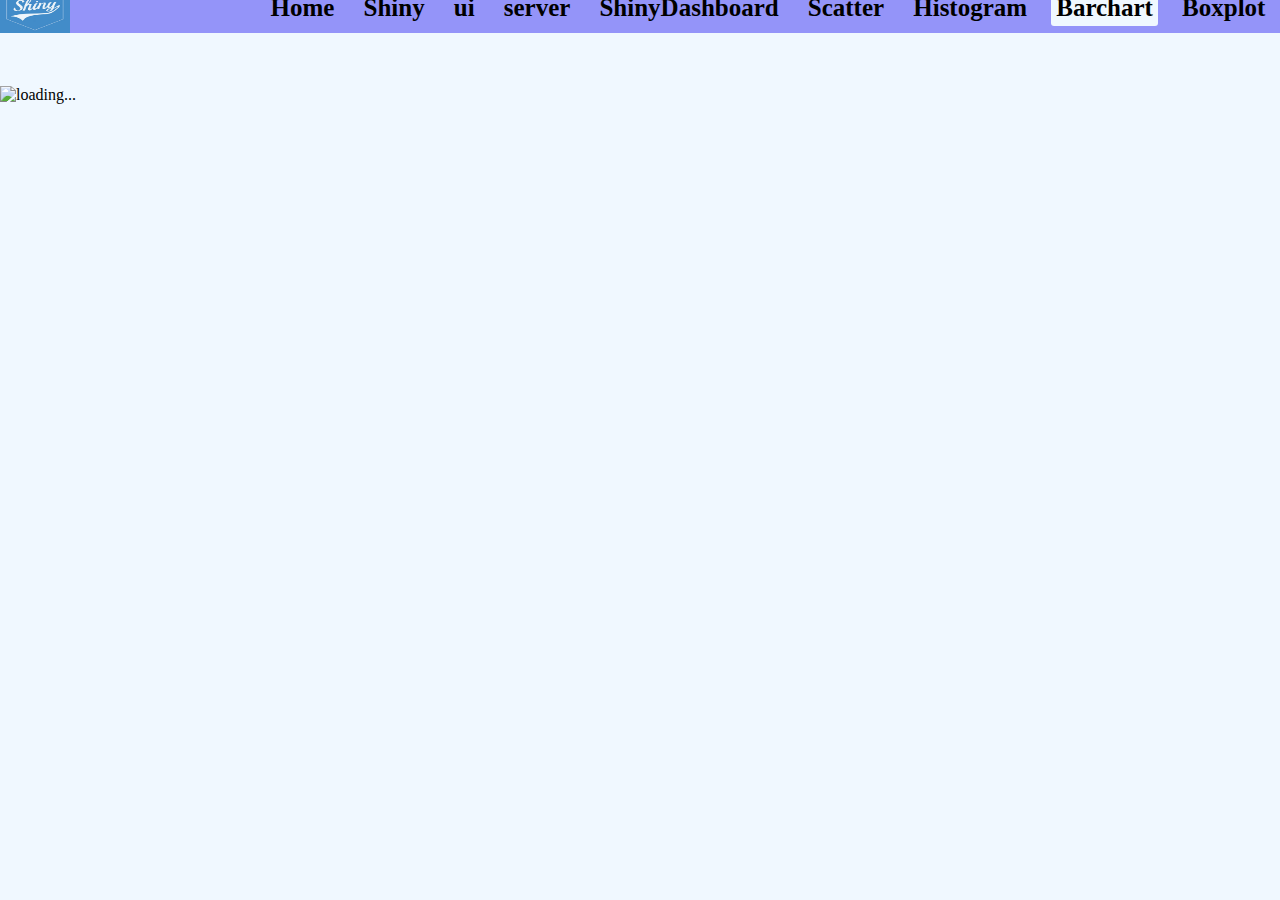
==== barchart.html @ 693a4cc6 "dashboardUpdated" ====
<!DOCTYPE html>
<html lang="en">
  <head>
    <meta charset="UTF-8" />
    <meta http-equiv="X-UA-Compatible" content="IE=edge" />
    <meta name="viewport" content="width=device-width, initial-scale=1.0" />
    <title>Web App with shiny</title>
    <link rel="stylesheet" type="text/css" href="/barchart.css" />
  </head>
  <body>
    
     
      <nav>
        <div class="logo">
        <img src="/images/shiny_logo.png" >
      </div>
        <div class="nav-items">
          <a href="/index.html"><strong >Home</strong></a>
          <a href="/shiny.html"><strong>Shiny</strong></a>
          <a href="/ui.html"><strong>ui</strong></a>
          <a href="/server.html"><strong>server</strong></a>
          <a href="/dashboard.html"><strong>ShinyDashboard</strong></a>
          <a href="/scatter.html"><strong>Scatter</strong></a>
          <a href="/histogram.html"><strong>Histogram</strong></a>
          <a href="/barchart.html"><strong style="background-color: aliceblue;">Barchart</strong></a>
          <a href="/boxplot.html"><strong>Boxplot</strong></a>
        </div>
      </nav>
      <div class="main-container">
        <div class="sub-container1">
            <pre>
                <code>

                </code>
            </pre>
            <img src="" alt="loading...">
        </div>
        <div class="sub-container2">
            <p></p>
        </div>
      </div>
       </body>
</html>
---- barchart.css ----
body{
    box-sizing: border-box; 
    margin: 0px;
    background-color: aliceblue;
 }
  nav{
    height: 50px;
    width: 100%;
    margin-top: -30px;
     display: flex;
     background-color: rgb(148, 148, 249);
     overflow: hidden;
     position: fixed;
 }
 .logo{
     flex:0.2;
     
     
     
 }
 .nav-items{
     flex:0.8;
     
     display: flex;
     justify-content: space-evenly;
     
 }
 .nav-items a{
     color: black;
     height:fit-content;
     width:fit-content;
     padding: 5px;
     font-size: 25px;
     margin: auto;
     text-decoration: none;
     
     
     
 }
 /* .nav-items a:hover{
 color: white;
 } */
 .nav-items a strong{
     padding: 5px;
     border-radius: 3px;
     
   }
 .logo img{
     height:50px;
     width:70px;  
 }
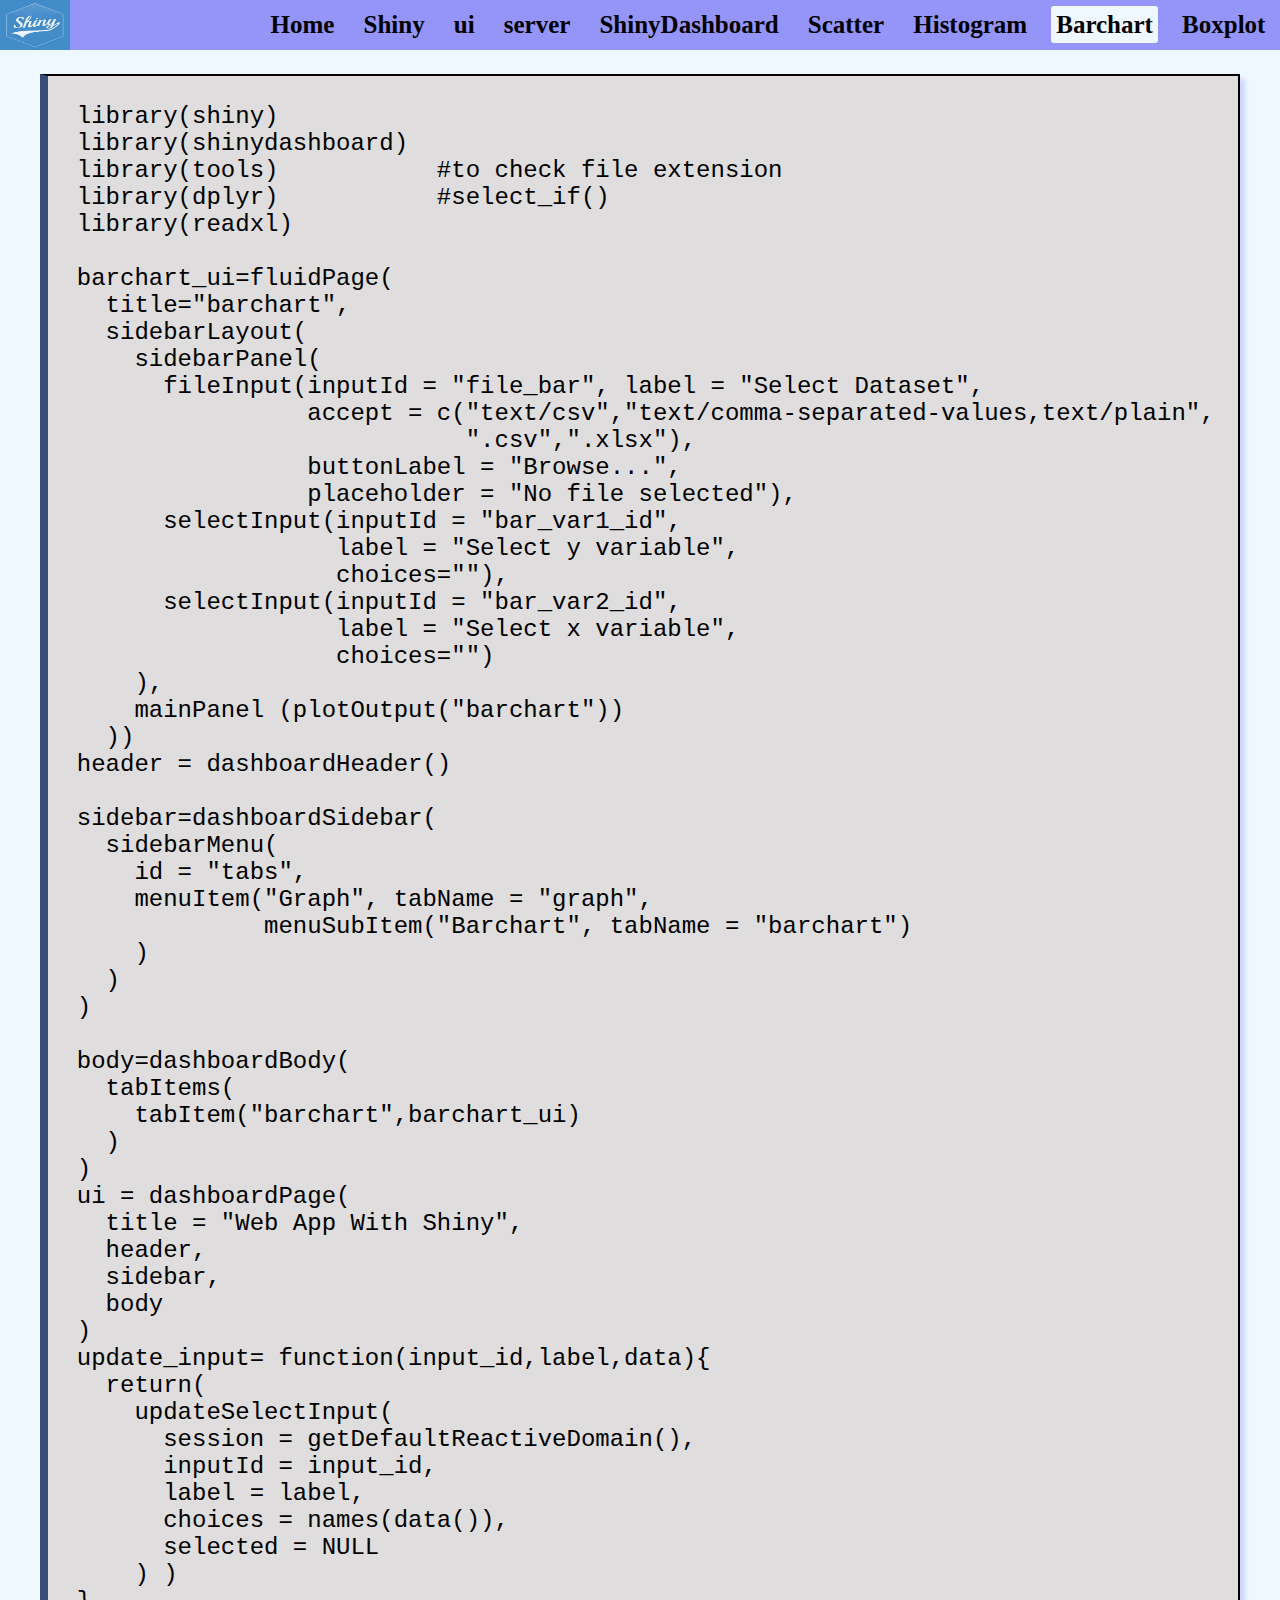
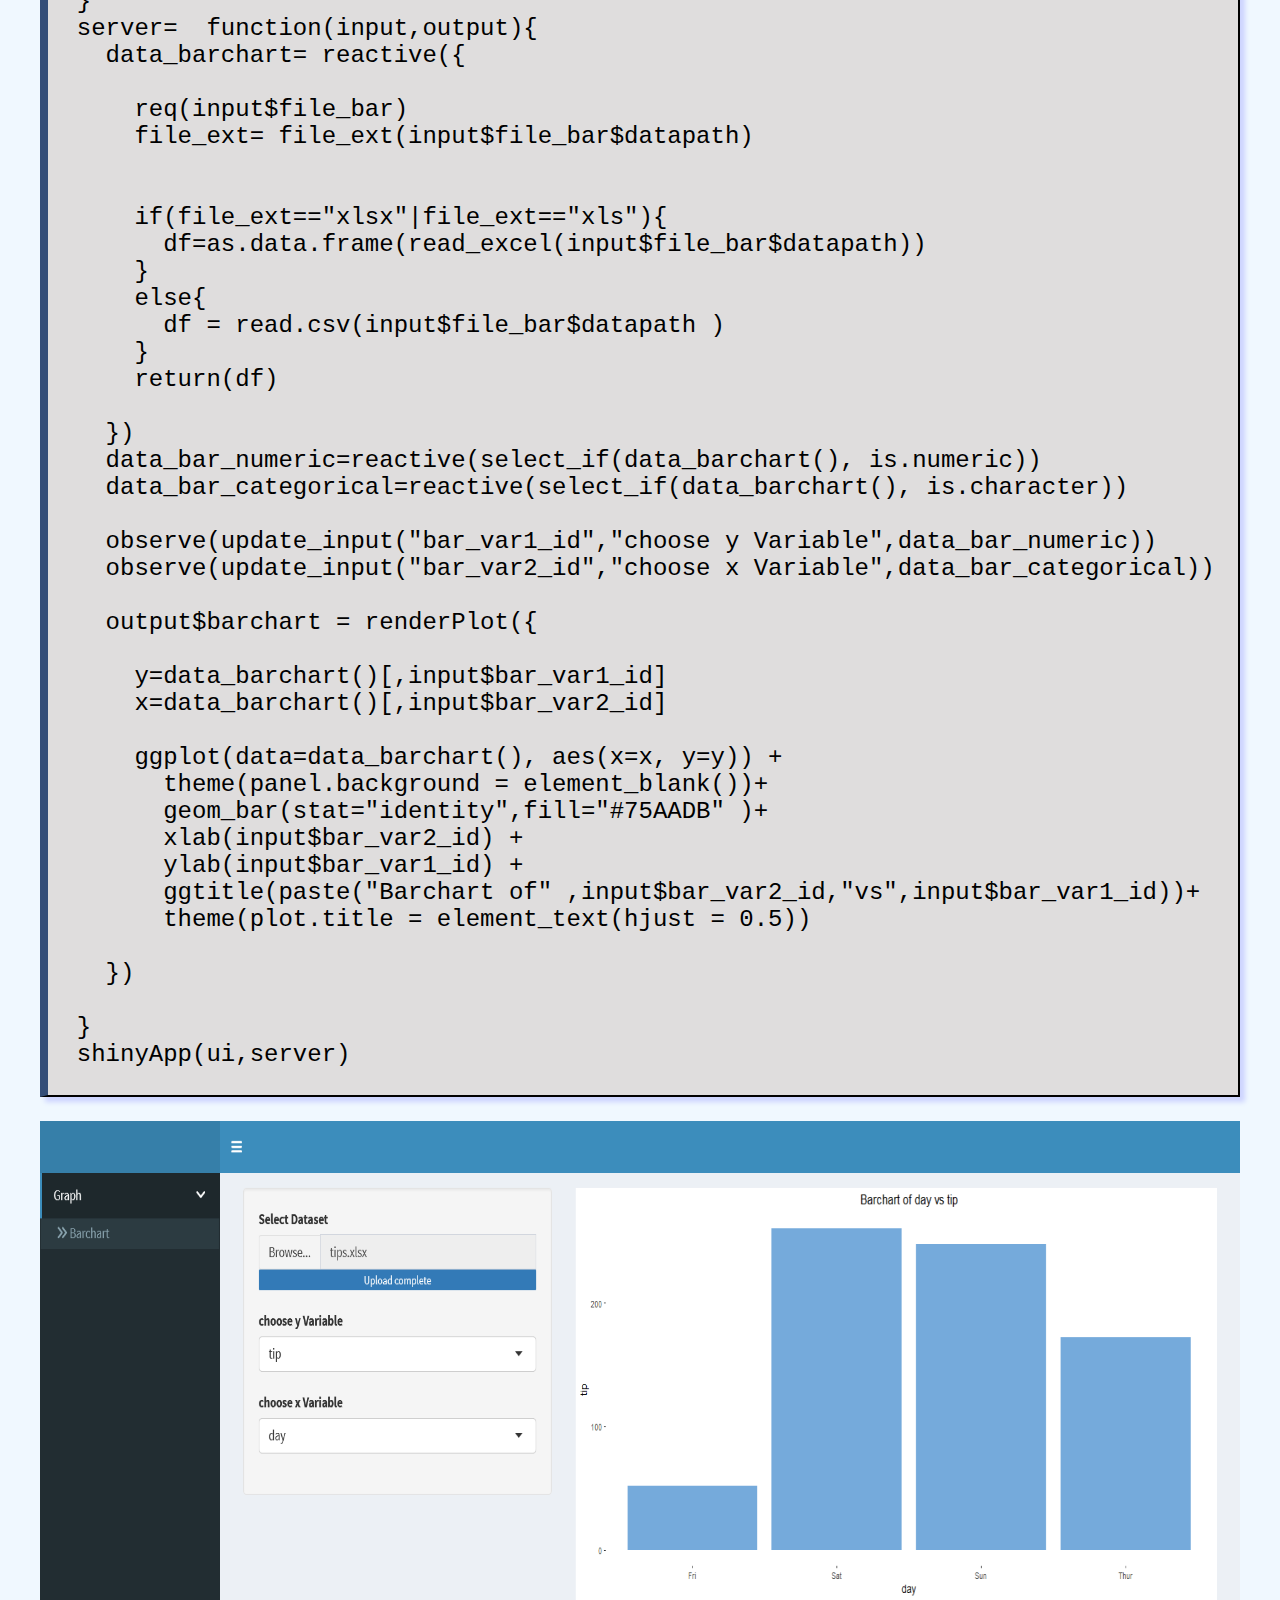
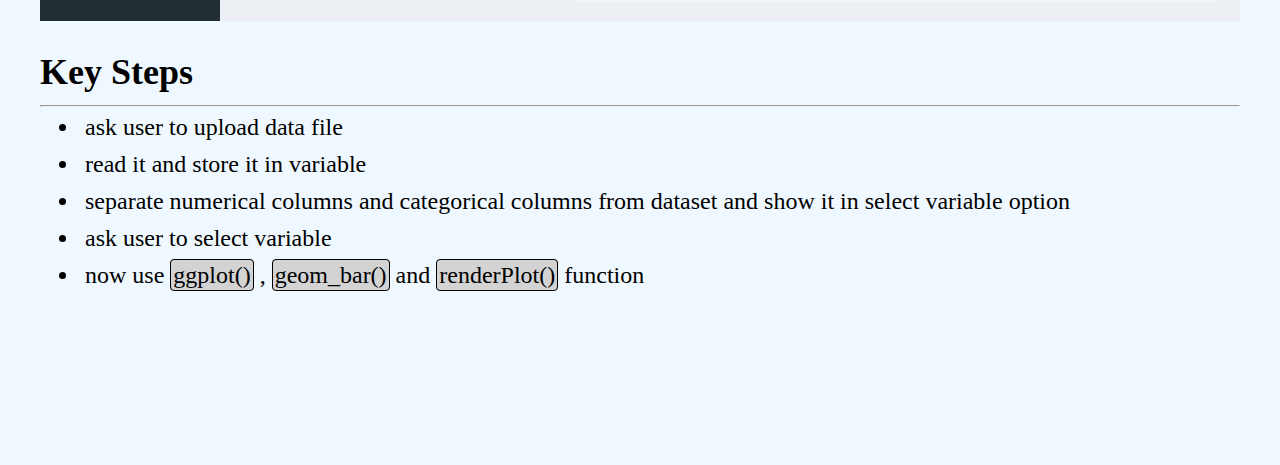
==== commit 24e0e8fb: "graph-updated" ====
--- a/barchart.html
+++ b/barchart.html
@@ -5,7 +5,7 @@
     <meta http-equiv="X-UA-Compatible" content="IE=edge" />
     <meta name="viewport" content="width=device-width, initial-scale=1.0" />
     <title>Web App with shiny</title>
-    <link rel="stylesheet" type="text/css" href="/barchart.css" />
+    <link rel="stylesheet" type="text/css" href="/scatter.css" />
   </head>
   <body>
     
@@ -28,15 +28,119 @@
       </nav>
       <div class="main-container">
         <div class="sub-container1">
-            <pre>
-                <code>
-
-                </code>
-            </pre>
-            <img src="" alt="loading...">
+<pre>
+<code>
+  library(shiny)
+  library(shinydashboard)
+  library(tools)           #to check file extension
+  library(dplyr)           #select_if()
+  library(readxl)
+  
+  barchart_ui=fluidPage(
+    title="barchart",
+    sidebarLayout(
+      sidebarPanel(
+        fileInput(inputId = "file_bar", label = "Select Dataset",
+                  accept = c("text/csv","text/comma-separated-values,text/plain",
+                             ".csv",".xlsx"),
+                  buttonLabel = "Browse...",
+                  placeholder = "No file selected"),
+        selectInput(inputId = "bar_var1_id",
+                    label = "Select y variable",
+                    choices=""),
+        selectInput(inputId = "bar_var2_id",
+                    label = "Select x variable",
+                    choices="")
+      ),
+      mainPanel (plotOutput("barchart")) 
+    ))
+  header = dashboardHeader()
+  
+  sidebar=dashboardSidebar(
+    sidebarMenu(
+      id = "tabs",
+      menuItem("Graph", tabName = "graph",
+               menuSubItem("Barchart", tabName = "barchart")
+      )
+    )
+  )
+  
+  body=dashboardBody(
+    tabItems(
+      tabItem("barchart",barchart_ui)
+    )
+  )
+  ui = dashboardPage(
+    title = "Web App With Shiny",
+    header,
+    sidebar,
+    body
+  )
+  update_input= function(input_id,label,data){
+    return(
+      updateSelectInput(
+        session = getDefaultReactiveDomain(),
+        inputId = input_id,
+        label = label,
+        choices = names(data()),
+        selected = NULL
+      ) )
+  }
+  server=  function(input,output){
+    data_barchart= reactive({
+      
+      req(input$file_bar)
+      file_ext= file_ext(input$file_bar$datapath)
+      
+      
+      if(file_ext=="xlsx"|file_ext=="xls"){
+        df=as.data.frame(read_excel(input$file_bar$datapath))
+      }
+      else{
+        df = read.csv(input$file_bar$datapath )
+      }
+      return(df)
+      
+    })
+    data_bar_numeric=reactive(select_if(data_barchart(), is.numeric))
+    data_bar_categorical=reactive(select_if(data_barchart(), is.character))
+    
+    observe(update_input("bar_var1_id","choose y Variable",data_bar_numeric))
+    observe(update_input("bar_var2_id","choose x Variable",data_bar_categorical))
+    
+    output$barchart = renderPlot({
+      
+      y=data_barchart()[,input$bar_var1_id]
+      x=data_barchart()[,input$bar_var2_id]
+      
+      ggplot(data=data_barchart(), aes(x=x, y=y)) +
+        theme(panel.background = element_blank())+
+        geom_bar(stat="identity",fill="#75AADB" )+
+        xlab(input$bar_var2_id) +
+        ylab(input$bar_var1_id) +
+        ggtitle(paste("Barchart of" ,input$bar_var2_id,"vs",input$bar_var1_id))+
+        theme(plot.title = element_text(hjust = 0.5))
+      
+    })
+    
+  }
+  shinyApp(ui,server)                                    
+</code>
+</pre>
+            <img src="images/barchart.png" alt="loading...">
         </div>
         <div class="sub-container2">
-            <p></p>
+          <h2>Key Steps</h2>
+                <hr>
+                <ul>
+                    <li>ask user to upload data file</li>
+                    <li>read it and store it in variable</li>
+                    <!-- <li>to plot barchart we need two continuous variable</li> -->
+                    <li>separate numerical columns and categorical columns from dataset and show it in select variable option </li>
+                    <li>ask user to select variable</li>
+                    <li>now use <span class="gray">ggplot()</span> , <span class="gray">geom_bar()</span> and <span class="gray">renderPlot()</span> function</li>
+                    
+                </ul>
         </div>
       </div>
        </body>
--- a/scatter.css
+++ b/scatter.css
@@ -0,0 +1,100 @@
+body{
+    box-sizing: border-box; 
+    margin: 0px;
+    background-color: aliceblue;
+ }
+  nav{
+    height: 50px;
+    width: 100%;
+     display: flex;
+     background-color: rgb(148, 148, 249);
+     overflow: hidden;
+     position: fixed;
+ }
+ .logo{
+     flex:0.2;
+     
+     
+     
+ }
+ .nav-items{
+     flex:0.8;
+     
+     display: flex;
+     justify-content: space-evenly;
+     
+ }
+ .nav-items a{
+     color: black;
+     height:fit-content;
+     width:fit-content;
+     padding: 5px;
+     font-size: 25px;
+     margin: auto;
+     text-decoration: none;
+     
+     
+     
+ }
+ /* .nav-items a:hover{
+ color: white;
+ } */
+ .nav-items a strong{
+     padding: 5px;
+     border-radius: 3px;
+     
+   }
+ .logo img{
+     height:50px;
+     width:70px;  
+ }
+ .main-container{
+    display: flex;
+    flex-direction: column;
+    width:1200px;
+    height:fit-content;
+    margin: auto;
+    
+    
+    padding-bottom: 50px;
+    font-size: 24px;
+ }
+ .sub-container1{
+    margin-top: 50px;
+    display: flex;
+    flex-direction: column;
+    
+    
+ }
+ .sub-container1 pre{
+    border:2px solid;
+    background-color: hsl(0, 2%, 87%);
+    box-shadow: 5px 5px 5px  rgba(0, 0, 255, .15);
+    border-left: 8px solid #344e78;
+    
+ }
+ .sub-container1 img{
+    width:100%;
+    height: 500px;
+ }
+ .main-container h2{
+    
+    margin-bottom: 0px;
+    
+ }
+ .main-container hr{
+    color: #344e78;
+ }
+ .main-container ul{
+    
+    margin-top: -10px;
+ }
+ .main-container ul li{
+    padding: 5px;
+ }
+ .gray {
+    background-color: lightgray;
+    padding: 2px;
+    border: 1px solid;
+    border-radius: 4px;
+ }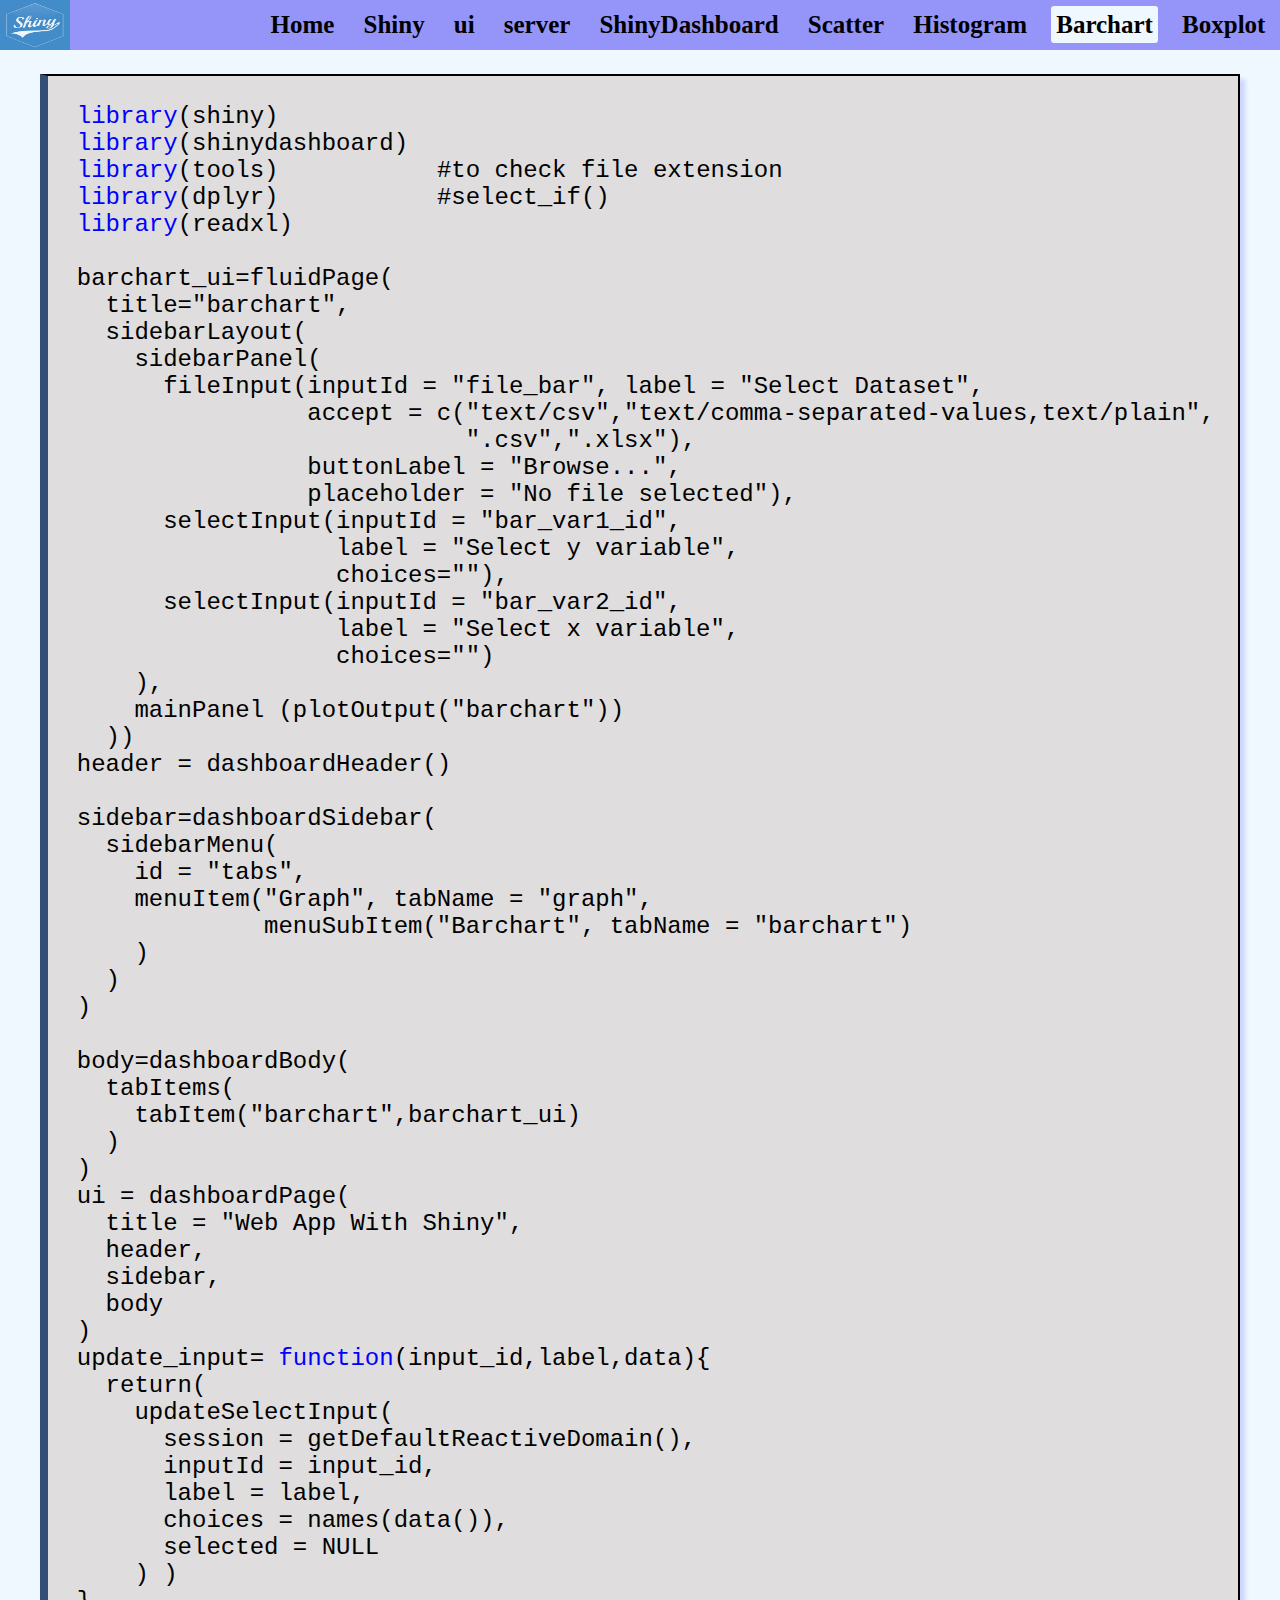
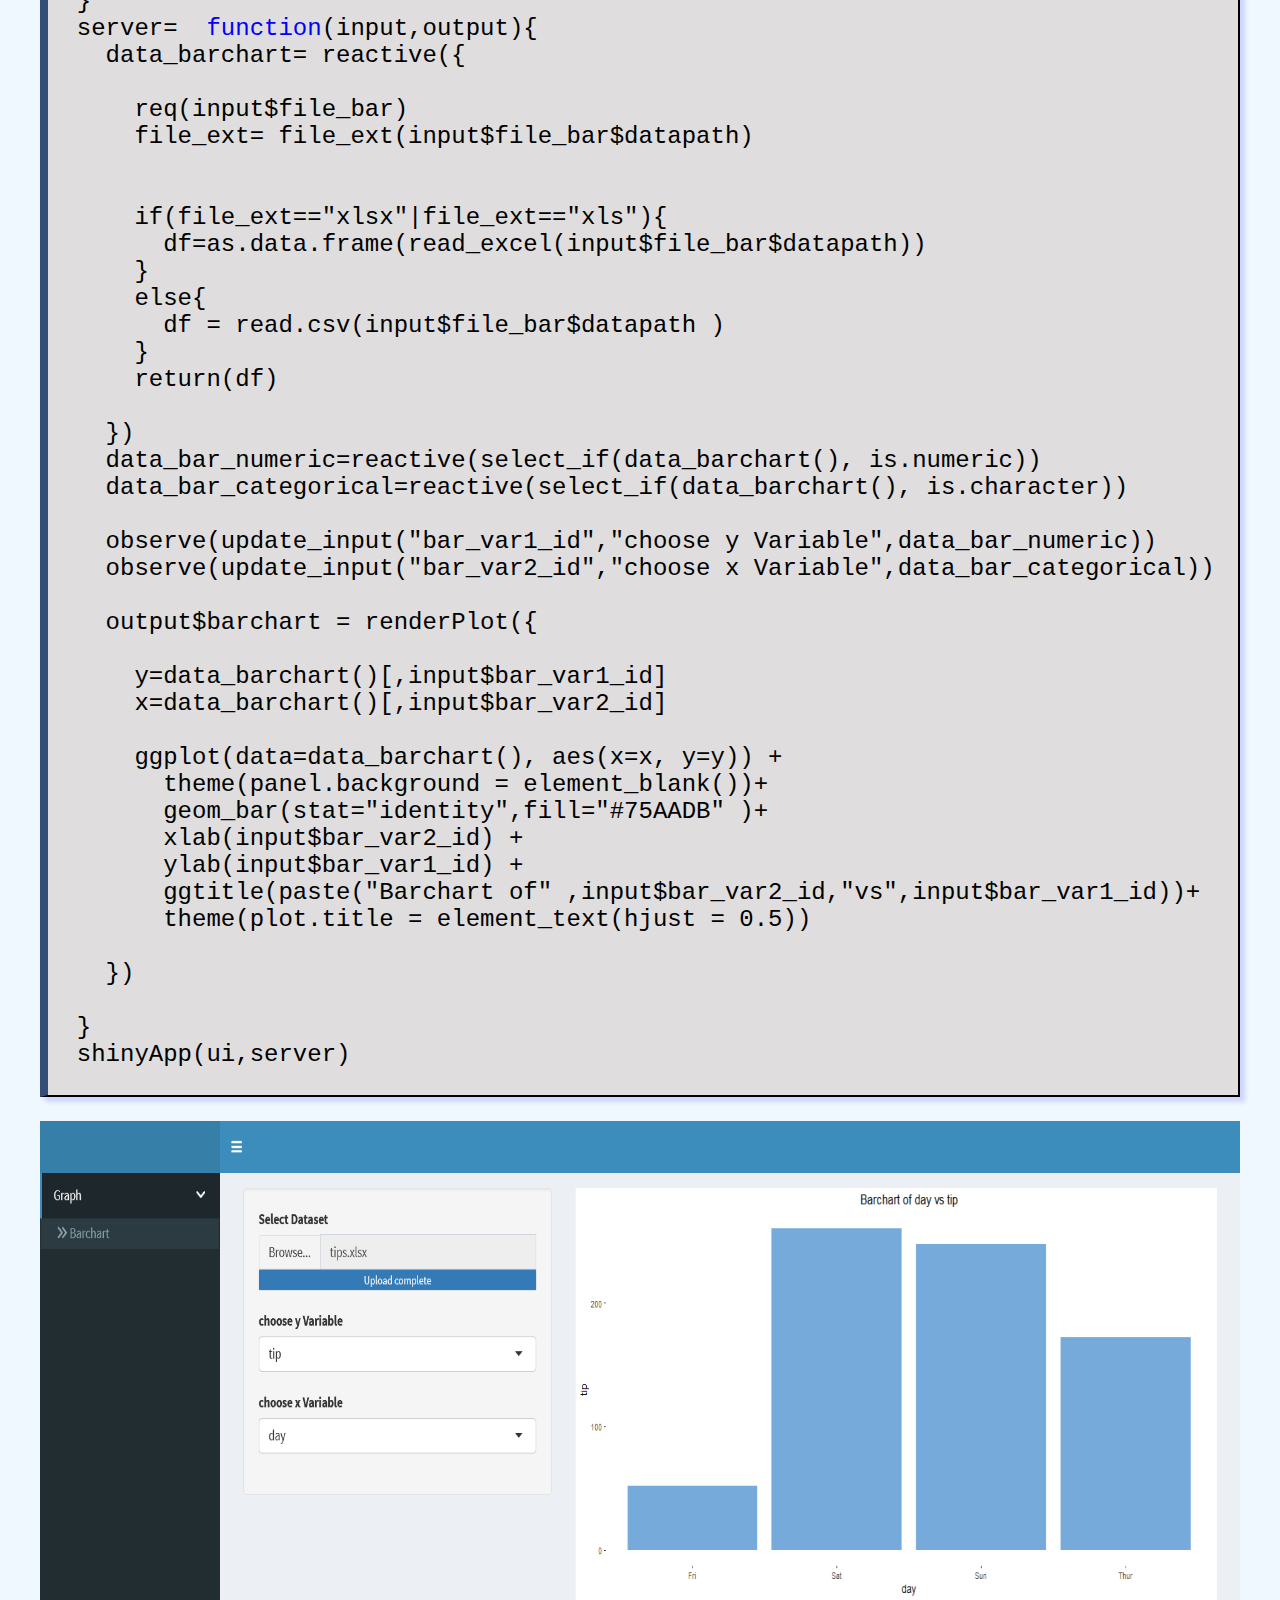
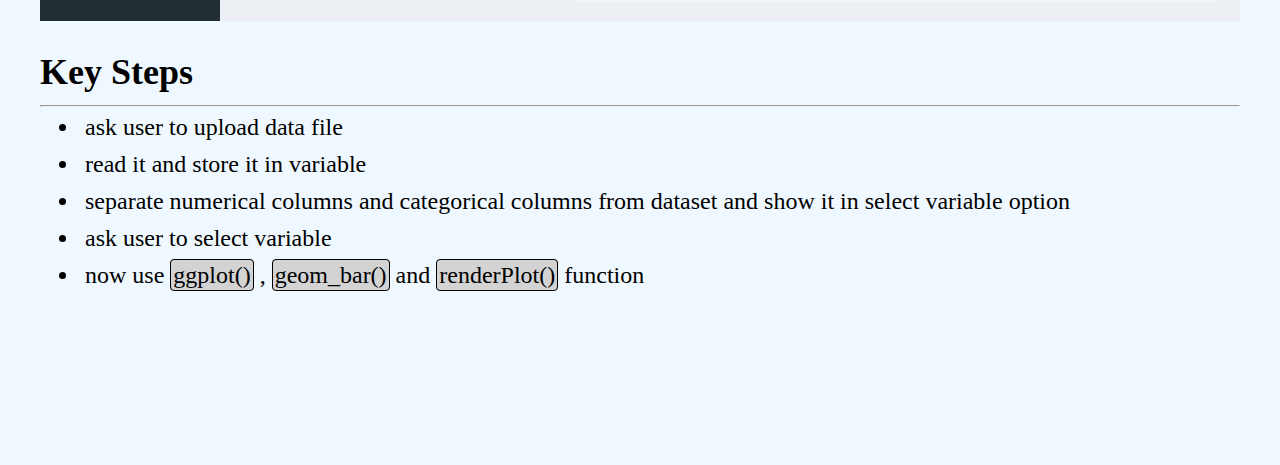
==== commit fe7d20a8: "done" ====
--- a/barchart.html
+++ b/barchart.html
@@ -30,11 +30,11 @@
         <div class="sub-container1">
 <pre>
 <code>
-  library(shiny)
-  library(shinydashboard)
-  library(tools)           #to check file extension
-  library(dplyr)           #select_if()
-  library(readxl)
+  <span class="blue">library</span>(shiny)
+  <span class="blue">library</span>(shinydashboard)
+  <span class="blue">library</span>(tools)           #to check file extension
+  <span class="blue">library</span>(dplyr)           #select_if()
+  <span class="blue">library</span>(readxl)
   
   barchart_ui=fluidPage(
     title="barchart",
@@ -76,7 +76,7 @@
     sidebar,
     body
   )
-  update_input= function(input_id,label,data){
+  update_input= <span class="blue">function</span>(input_id,label,data){
     return(
       updateSelectInput(
         session = getDefaultReactiveDomain(),
@@ -86,7 +86,7 @@
         selected = NULL
       ) )
   }
-  server=  function(input,output){
+  server=  <span class="blue">function</span>(input,output){
     data_barchart= reactive({
       
       req(input$file_bar)
--- a/scatter.css
+++ b/scatter.css
@@ -54,8 +54,6 @@
     width:1200px;
     height:fit-content;
     margin: auto;
-    
-    
     padding-bottom: 50px;
     font-size: 24px;
  }
@@ -97,4 +95,7 @@
     padding: 2px;
     border: 1px solid;
     border-radius: 4px;
+ }
+ .blue{
+   color: blue;
  }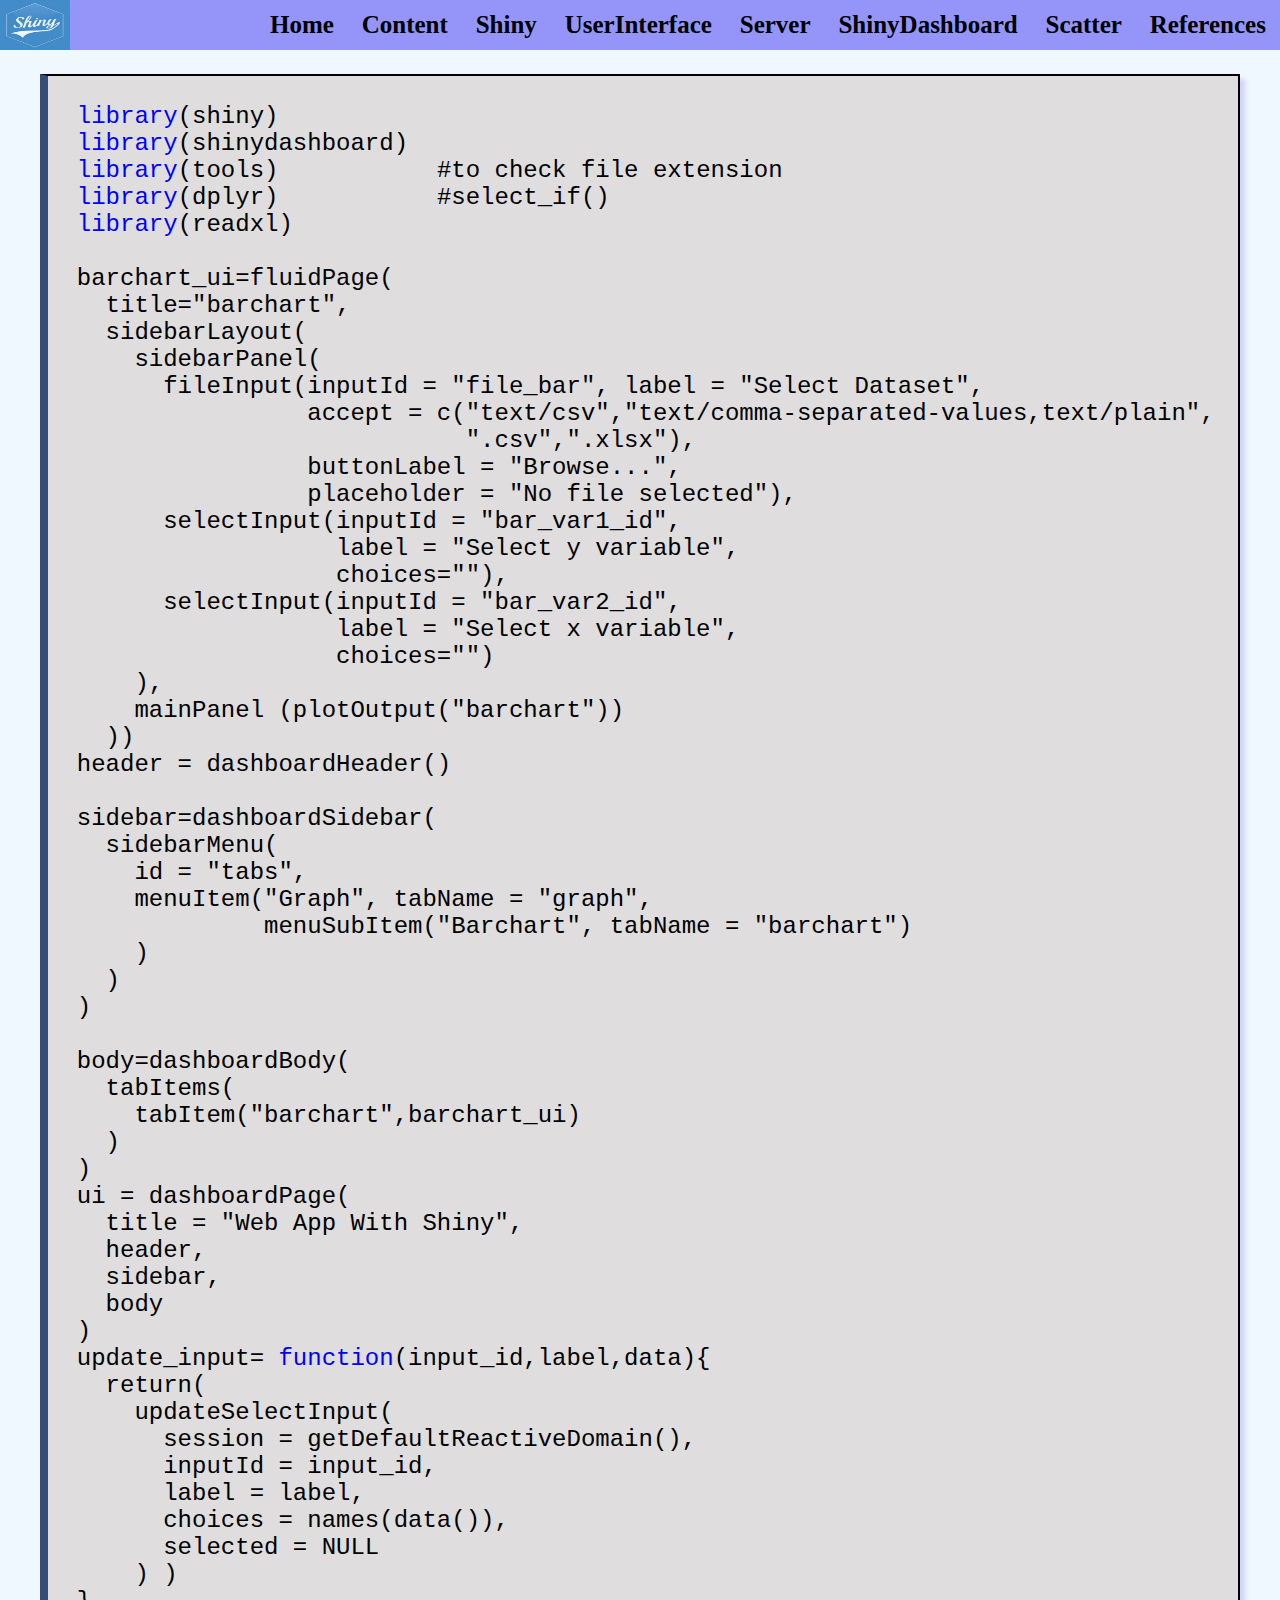
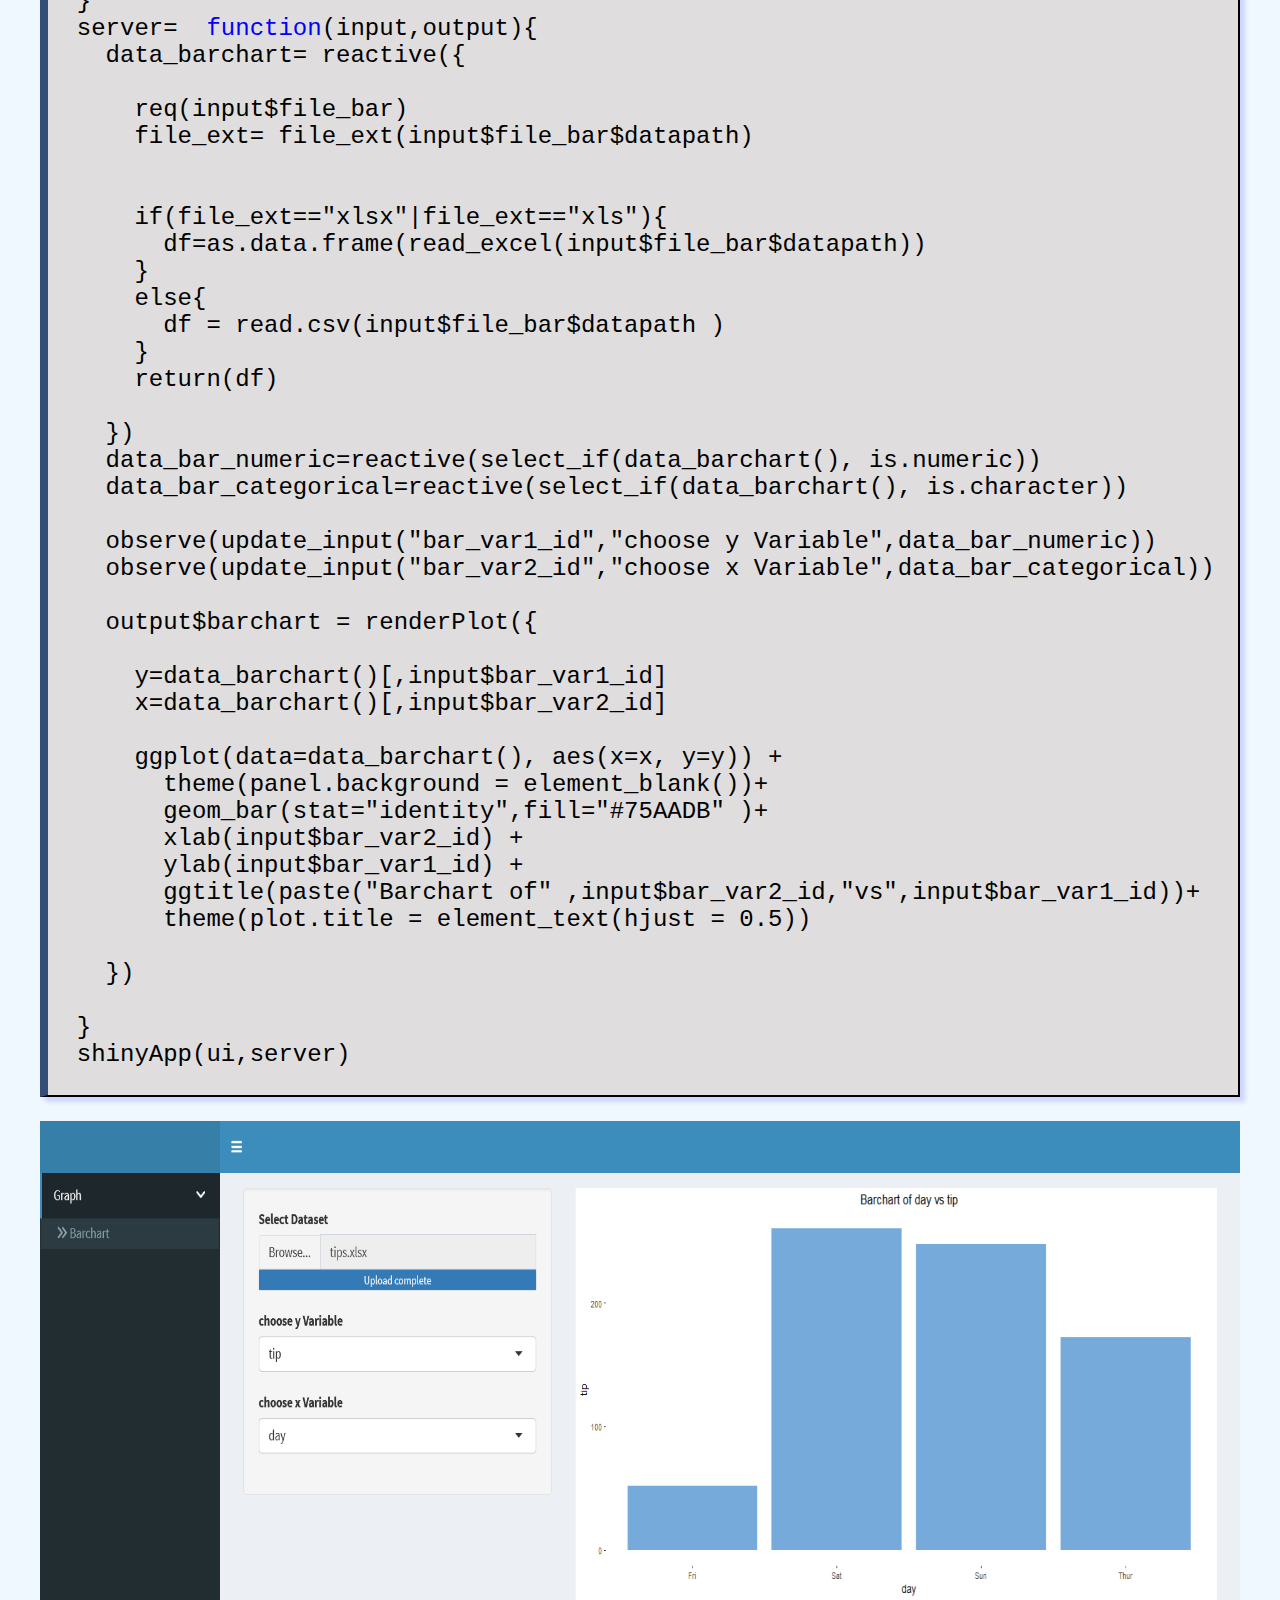
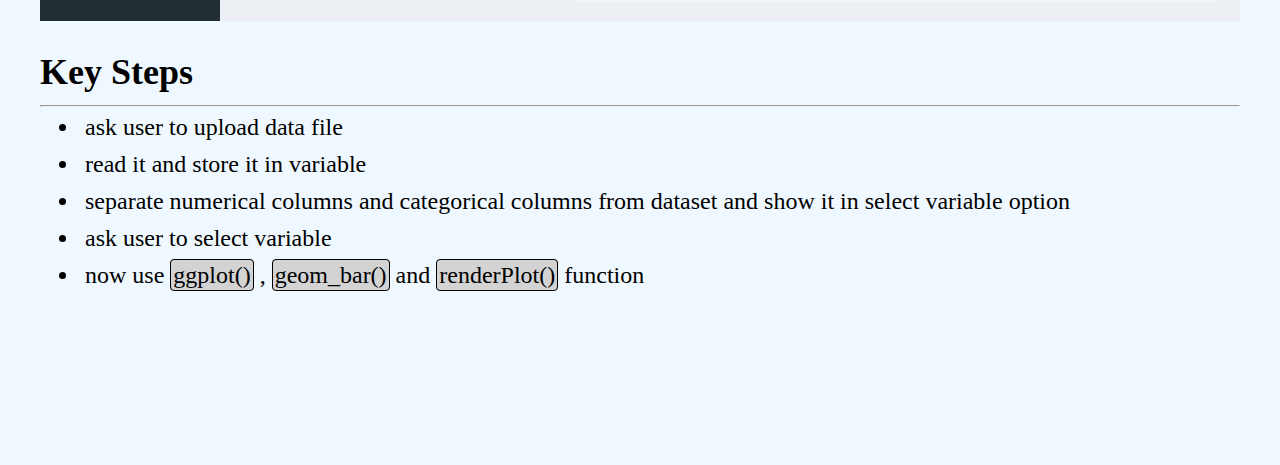
==== commit 66b9d98b: "updated" ====
--- a/barchart.html
+++ b/barchart.html
@@ -16,14 +16,17 @@
       </div>
         <div class="nav-items">
           <a href="/index.html"><strong >Home</strong></a>
+          <a href="/content.html"><strong >Content</strong></a>
           <a href="/shiny.html"><strong>Shiny</strong></a>
-          <a href="/ui.html"><strong>ui</strong></a>
-          <a href="/server.html"><strong>server</strong></a>
+          <a href="/ui.html"><strong>UserInterface</strong></a>
+          <a href="/server.html"><strong>Server</strong></a>
           <a href="/dashboard.html"><strong>ShinyDashboard</strong></a>
           <a href="/scatter.html"><strong>Scatter</strong></a>
-          <a href="/histogram.html"><strong>Histogram</strong></a>
+          <!-- <a href="/histogram.html"><strong>Histogram</strong></a>
           <a href="/barchart.html"><strong style="background-color: aliceblue;">Barchart</strong></a>
-          <a href="/boxplot.html"><strong>Boxplot</strong></a>
+          <a href="/boxplot.html"><strong>Boxplot</strong></a> -->
+          <a href="/references.html"><strong>References</strong></a>
+
         </div>
       </nav>
       <div class="main-container">
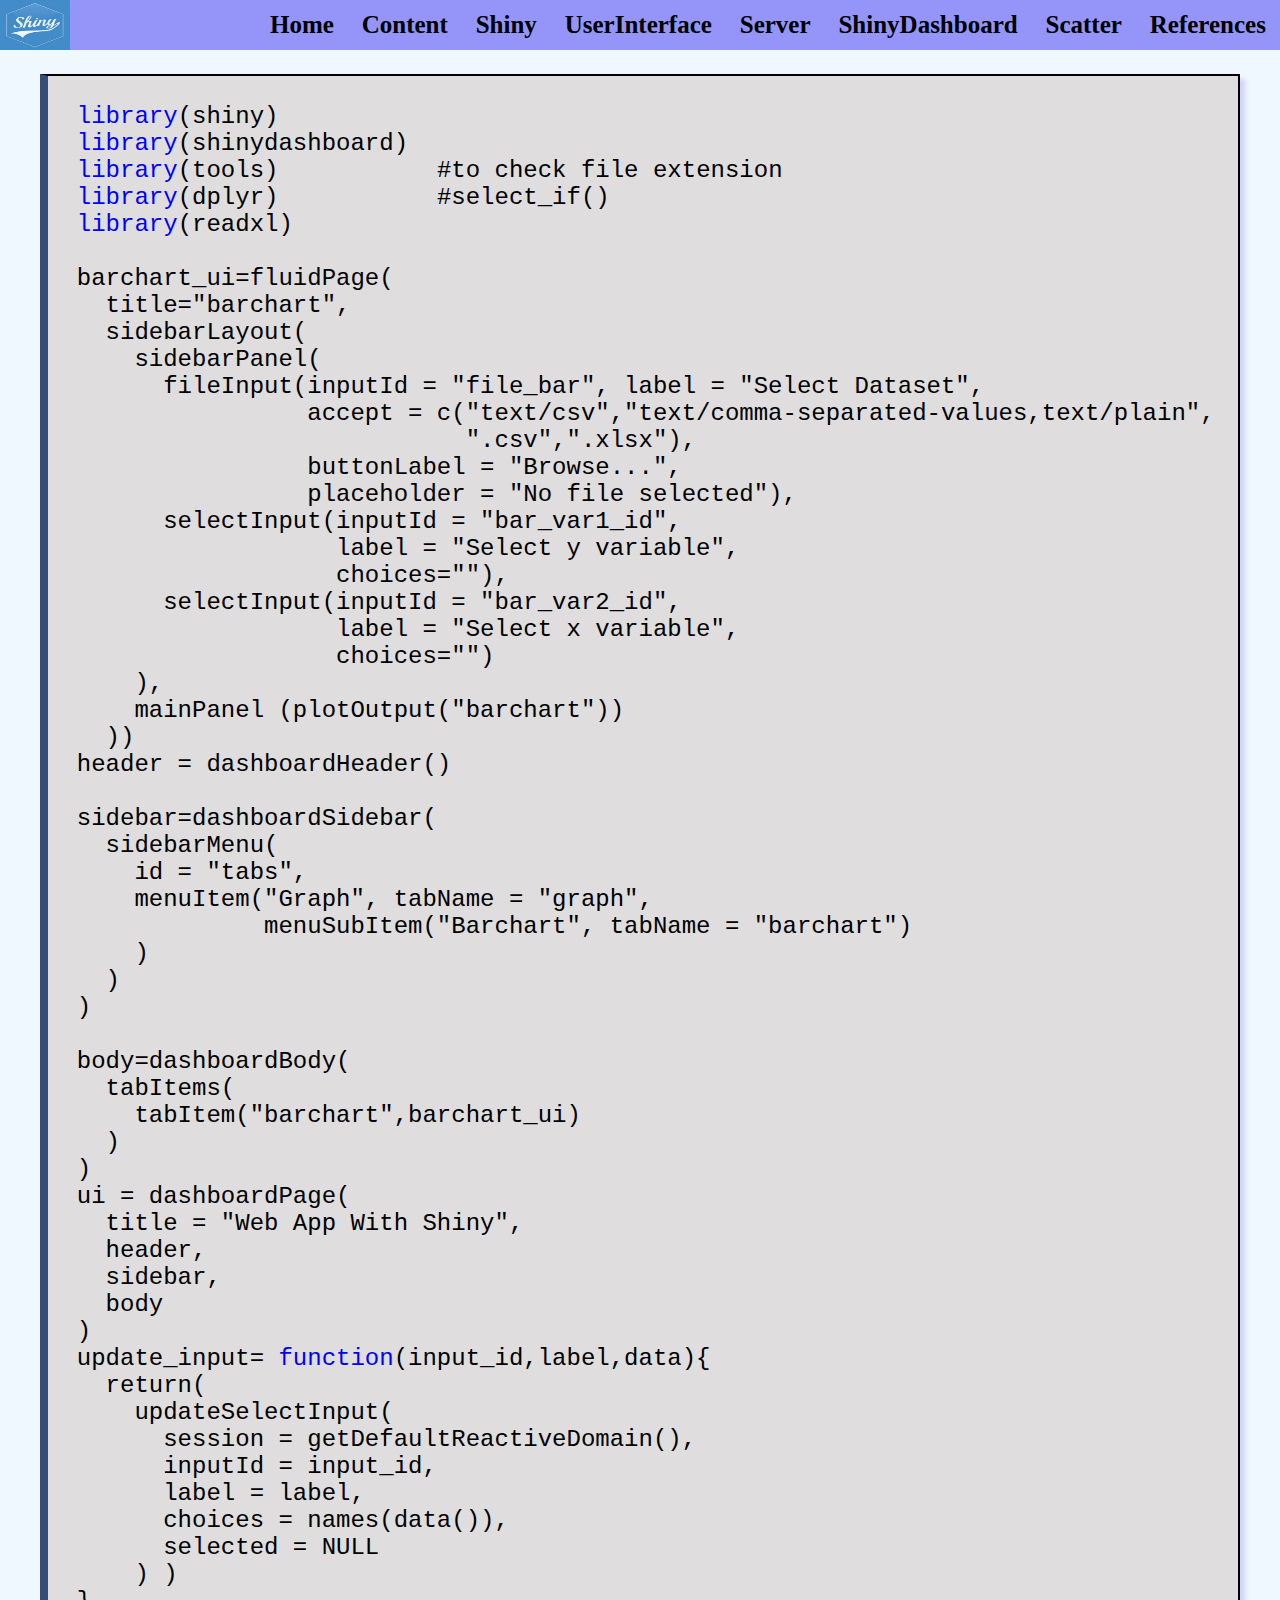
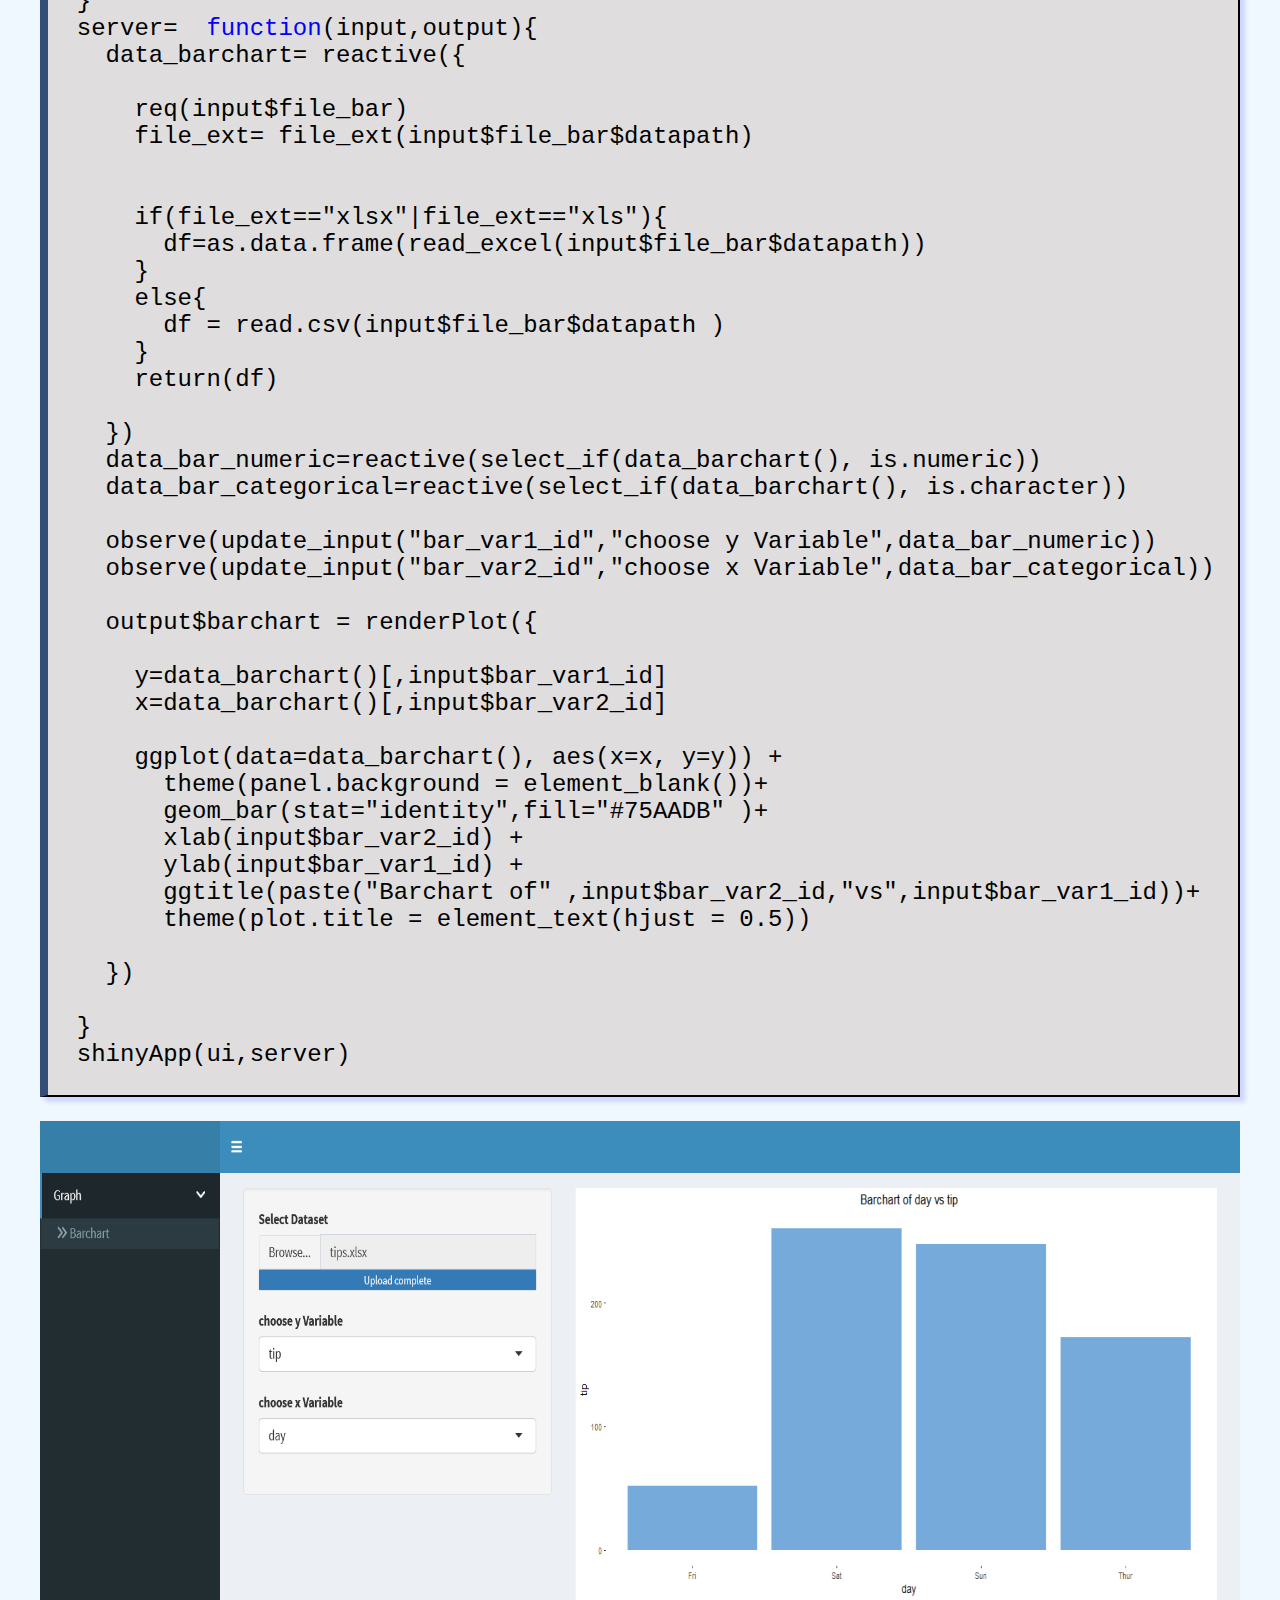
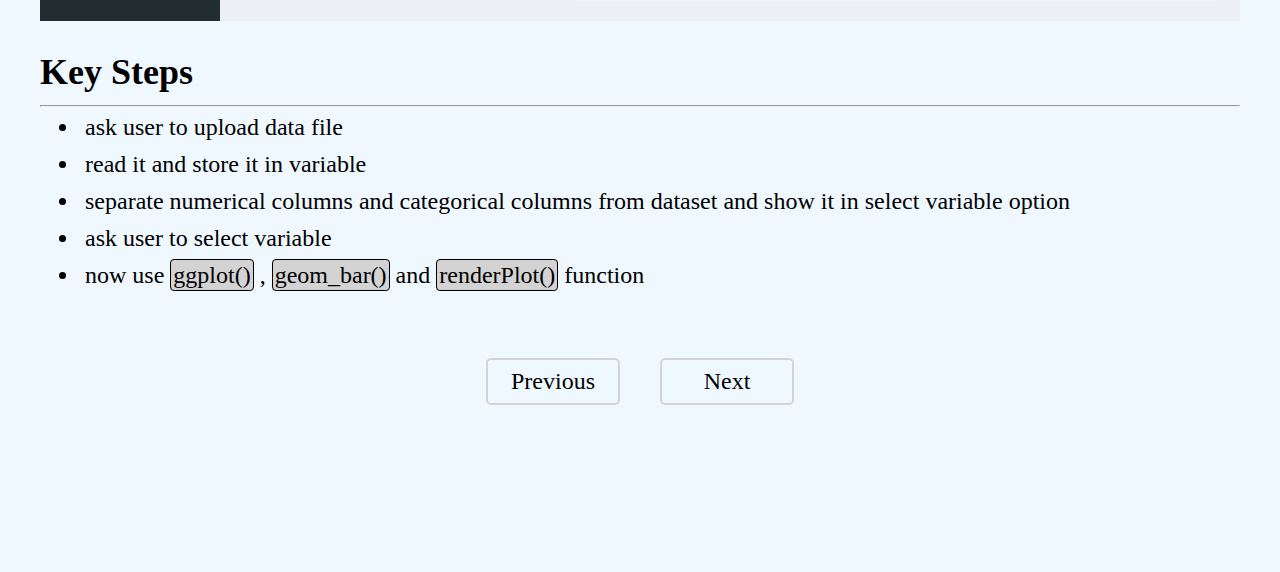
==== commit d1c2c8de: "completed" ====
--- a/barchart.html
+++ b/barchart.html
@@ -145,6 +145,14 @@
                     
                 </ul>
         </div>
+        <div class="btn">
+          <div>
+          <a href="histogram.html"><span>Previous</span></a>
+        </div>
+        <div>
+          <a href="boxplot.html"><span>Next</span></a>
+        </div>
+        </div>
       </div>
        </body>
 </html>
--- a/scatter.css
+++ b/scatter.css
@@ -98,4 +98,35 @@
  }
  .blue{
    color: blue;
- }+ }
+ .btn{
+   display: flex;
+   justify-content: center;
+   margin-bottom: 10px;
+   font-size: 24px;
+   
+} 
+.btn div {
+   background-color: aliceblue;
+   margin: 20px;
+   margin-top: 40px;
+   margin-bottom: 10px;
+   width:100px;
+   padding:8px;
+   text-align: center;
+   padding-left: 15px;
+   padding-right: 15px;
+   border:2px solid lightgrey ;
+   border-radius: 5px;
+   
+  
+}
+.btn a{
+   text-decoration: none;
+   color: black;
+}
+.btn div:hover{
+   cursor: pointer;
+   background-color: hsl(0, 2%, 87%);
+   box-shadow: 5px 5px 5px  rgba(0, 0, 255, .15);
+}
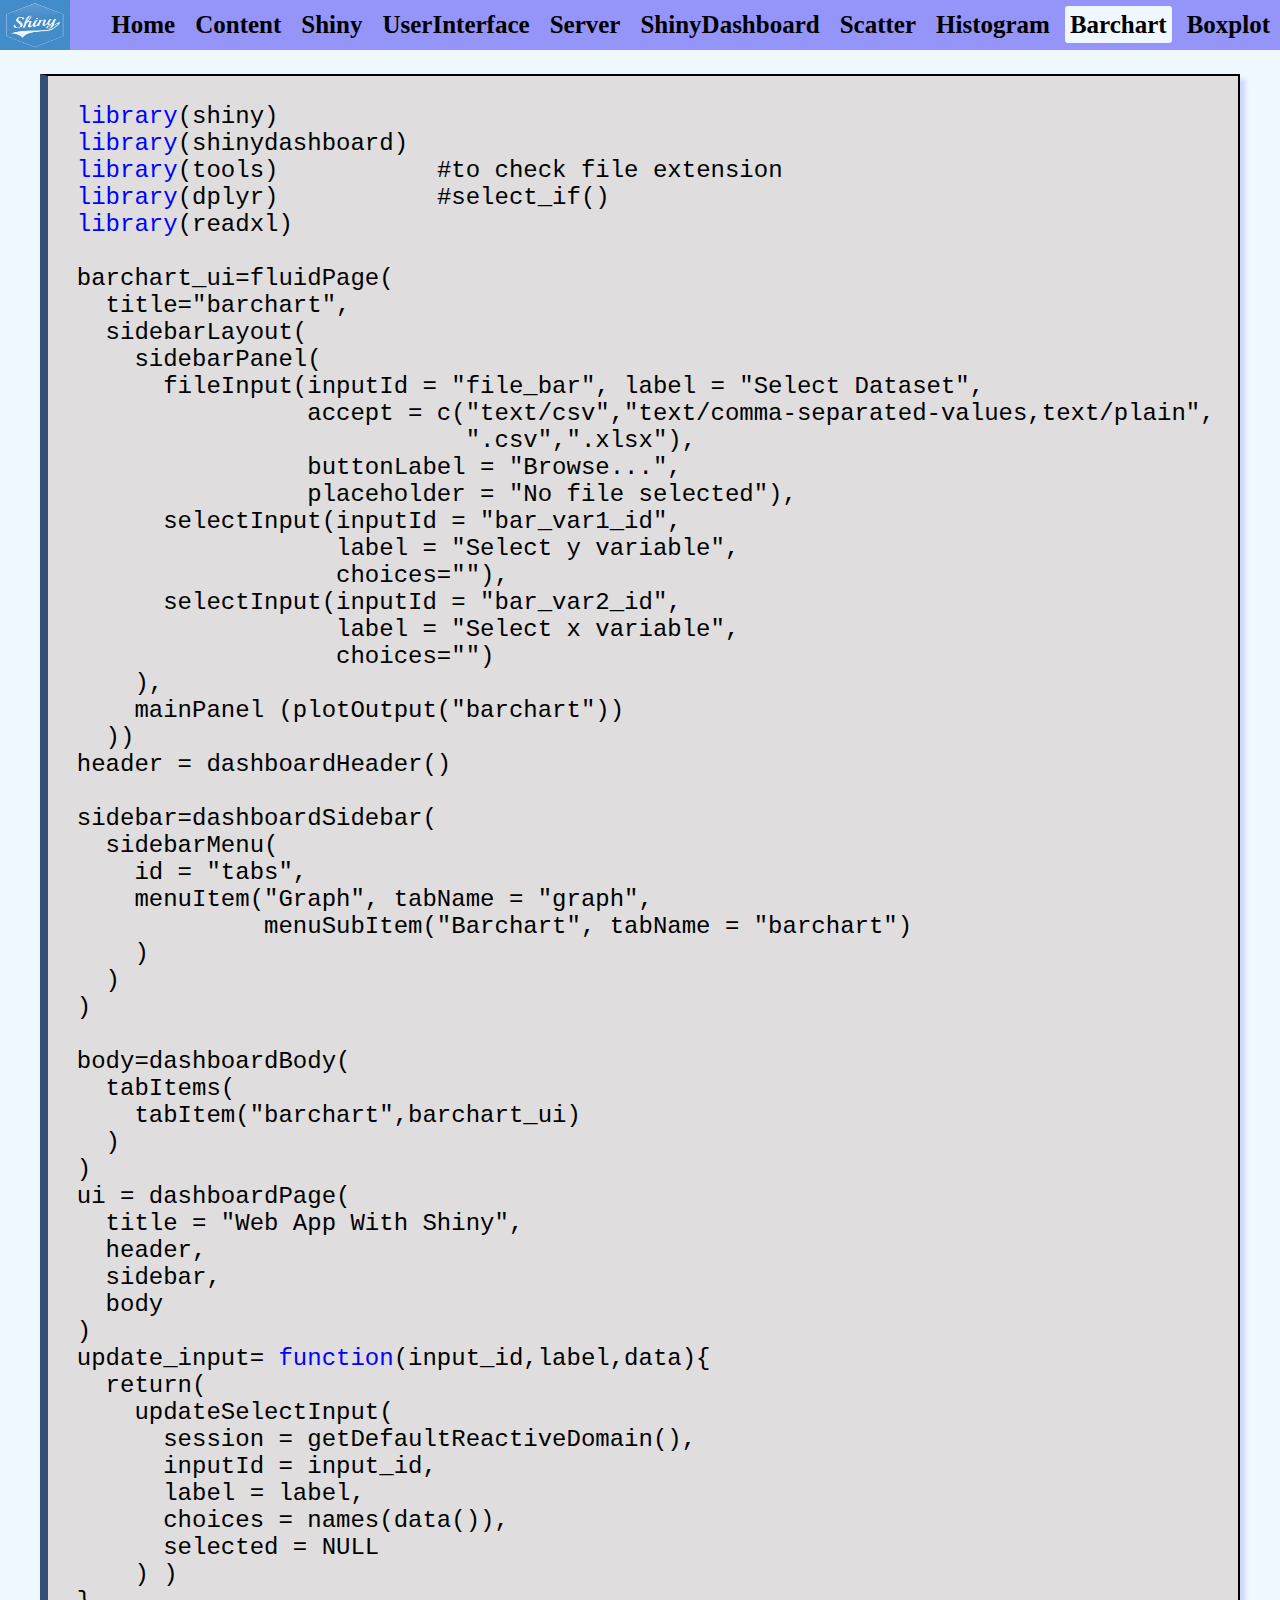
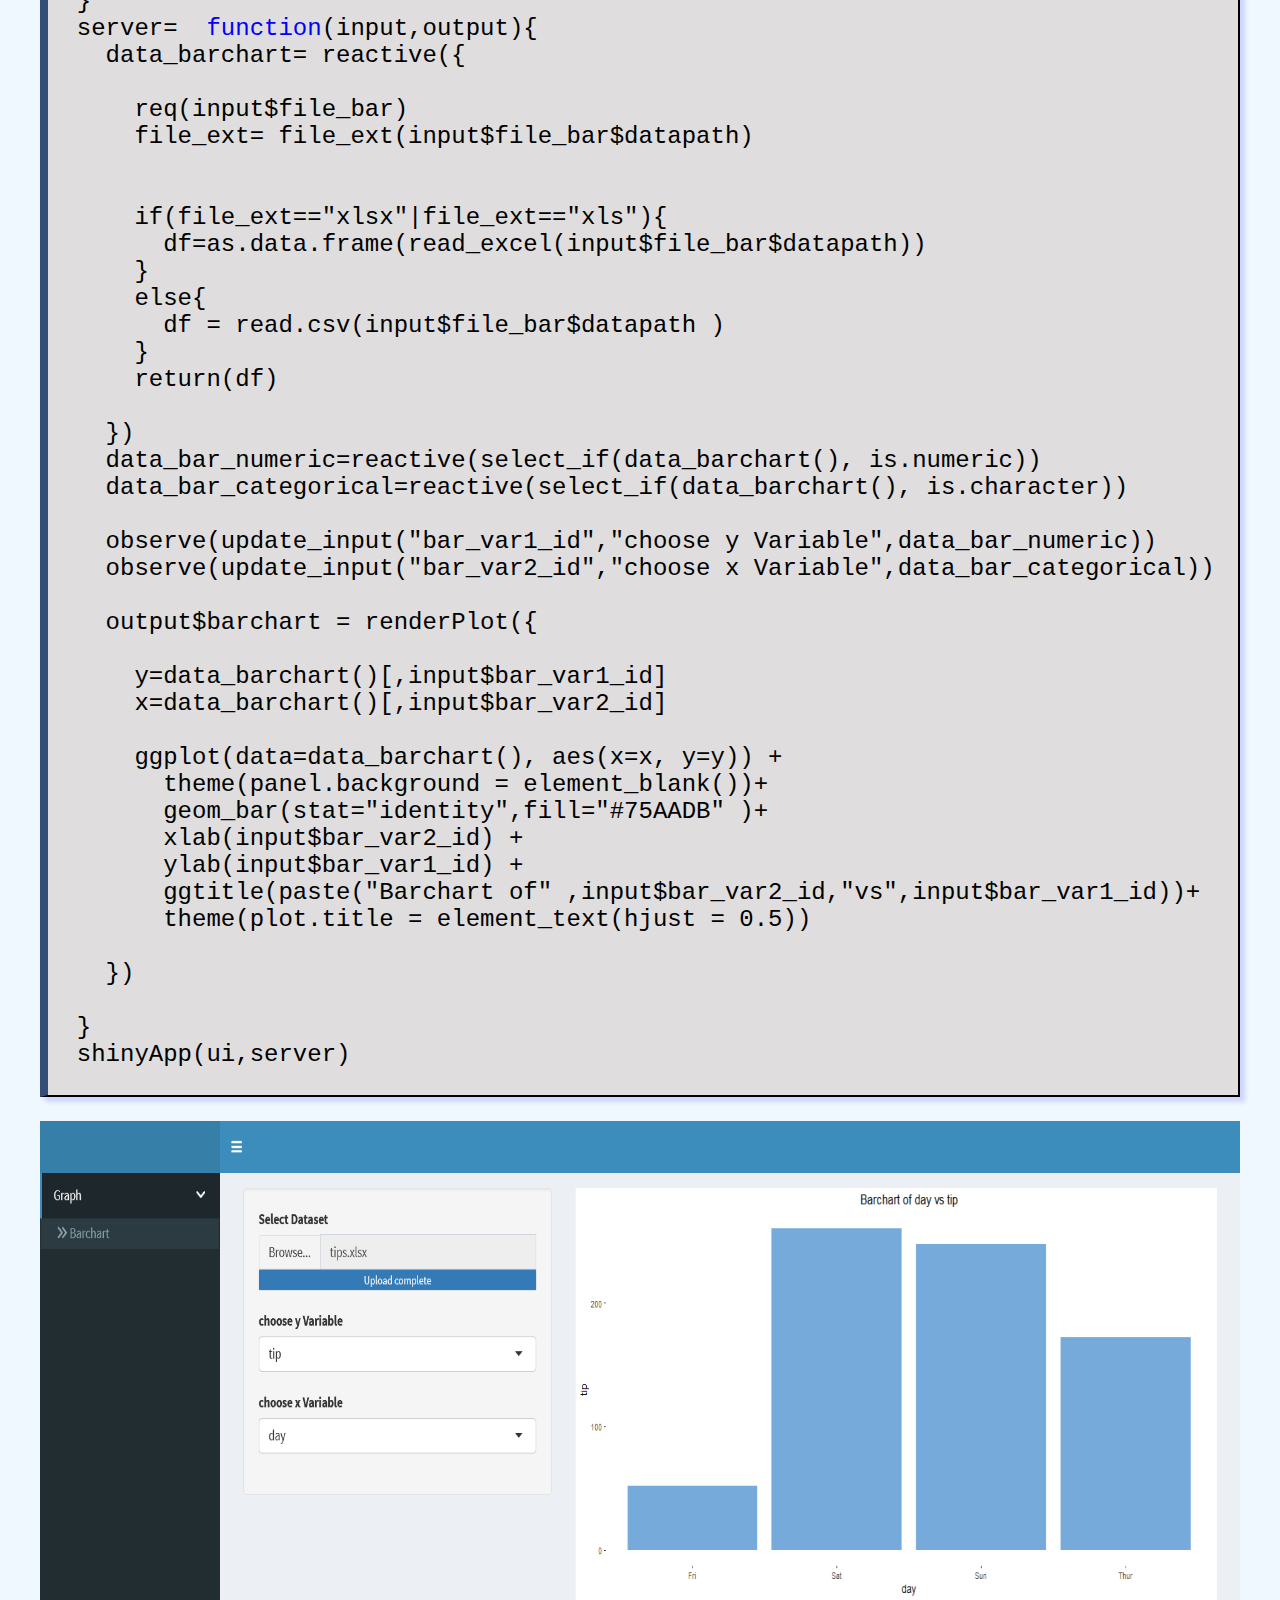
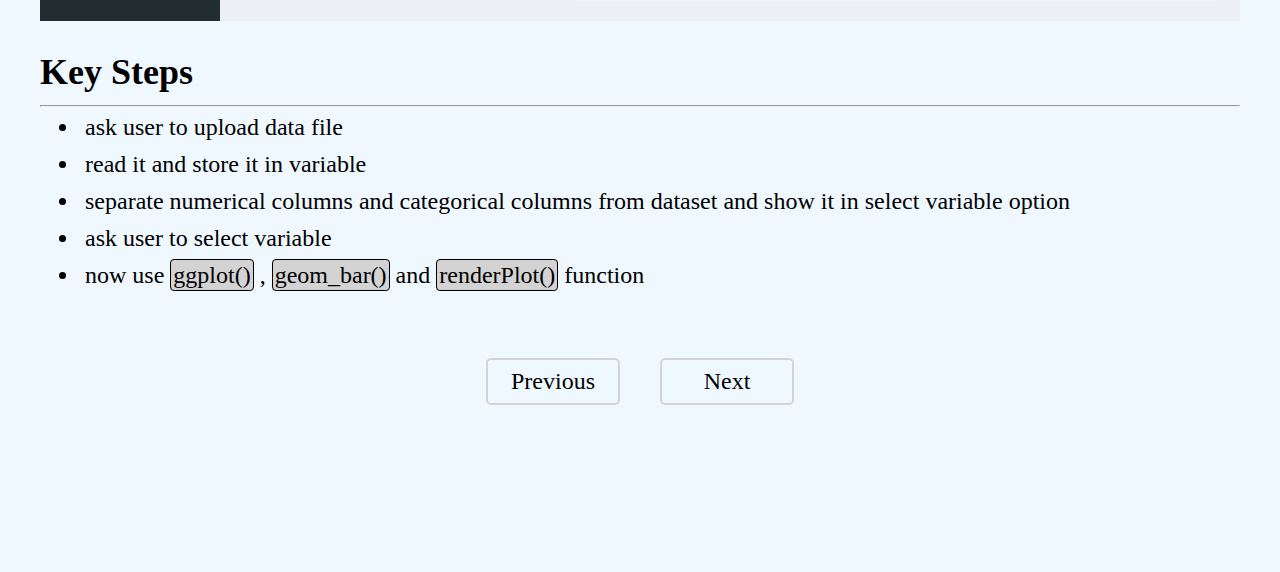
==== commit af7cd658: "Update barchart.html" ====
--- a/barchart.html
+++ b/barchart.html
@@ -22,10 +22,10 @@
           <a href="/server.html"><strong>Server</strong></a>
           <a href="/dashboard.html"><strong>ShinyDashboard</strong></a>
           <a href="/scatter.html"><strong>Scatter</strong></a>
-          <!-- <a href="/histogram.html"><strong>Histogram</strong></a>
+          <a href="/histogram.html"><strong>Histogram</strong></a>
           <a href="/barchart.html"><strong style="background-color: aliceblue;">Barchart</strong></a>
-          <a href="/boxplot.html"><strong>Boxplot</strong></a> -->
-          <a href="/references.html"><strong>References</strong></a>
+          <a href="/boxplot.html"><strong>Boxplot</strong></a>
+          <!-- <a href="/references.html"><strong>References</strong></a> -->
 
         </div>
       </nav>
